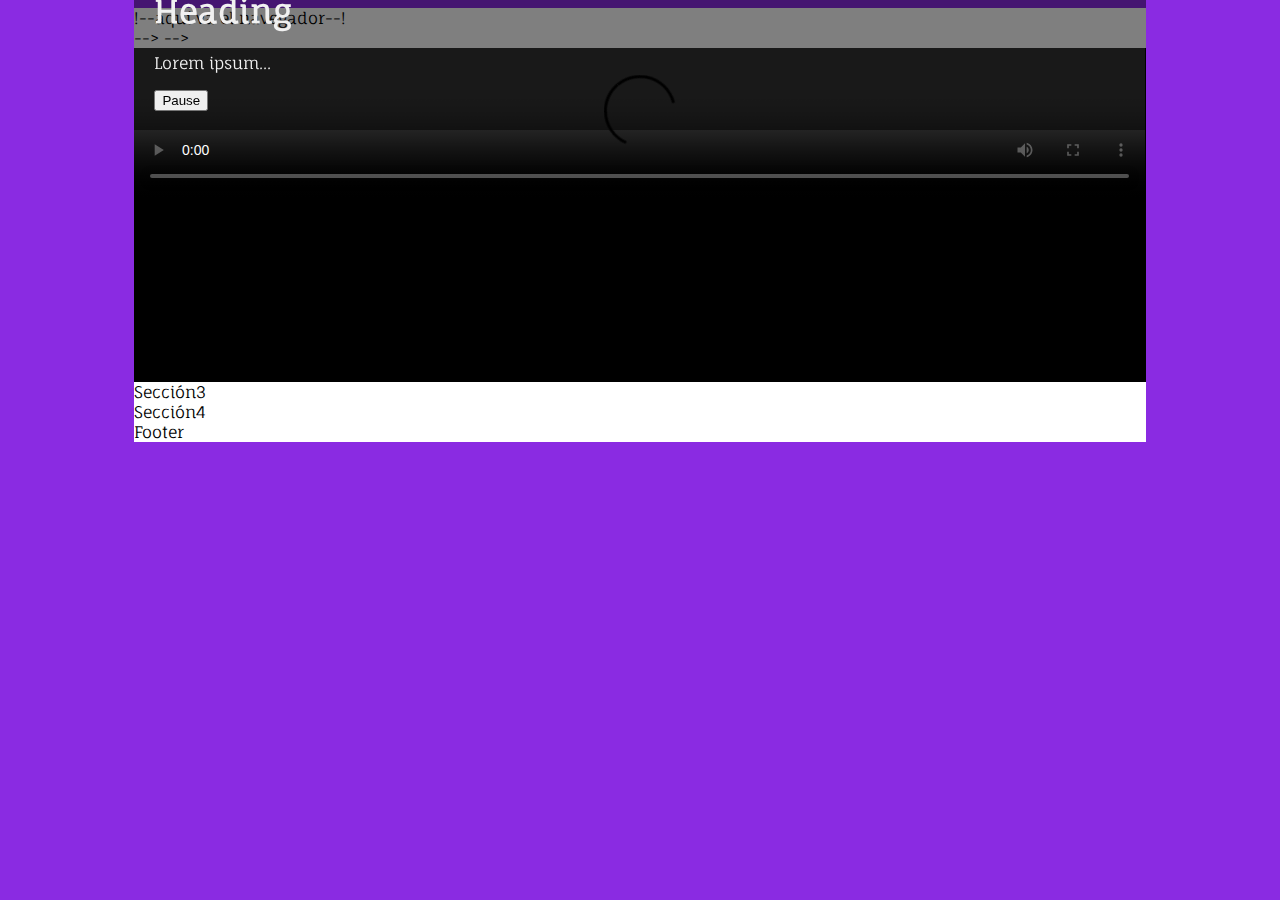
==== index.html @ c52f21e6 "primera subida de prueba" ====
<!DOCTYPE html>
<html lang="en">
<head>
    <meta charset="UTF-8">
    <meta http-equiv="X-UA-Compatible" content="IE=edge">
    <meta name="viewport" content="width=device-width, initial-scale=1.0">
    <title>Web del Romanticismo - Inicio </title>
    <!-- enlazo la hoja de estilo -->
    <link rel="stylesheet" href="./css/index.css">
</head>
<body>
    <!-- div#wrapper>nav+section*4+footer -->
     <div id="wrapper">
        <nav>!--aquí va el navegador--!</nav> --> -->
        <!----
        <section id="hero">
            <div id="titulo">Romanticismo literario
            </div>
        </section>
        ---->
        <section id="hero2">
            <video autoplay controls loop id="myVideo">
                <source src="./videos/Sky timelapse 05-Jun-2022 (16_52_50) [FULL HD].mp4" type="video/mp4">
                </video>
                <div id="titulo2">
                    <h1>Heading</h1>
                    <p>Lorem ipsum...</p>
                    <!-- Use a button to pause/play the video with JavaScript -->
                    <button id="myBtn" onclick="myFunction()">Pause</button>
                    </div>
        </section>

        

        <!-- aqui va la presetacion de cada pagina -->
        <!-- <section id="hero3">

           <div id="titulo3">Romanticismo literario</div>

        </section>

        <svg xmlns="http://www.w3.org/2000/svg" viewBox="0 0 1440 320"><path fill="#0099ff" fill-opacity="1" d="M0,288L48,272C96,256,192,224,288,197.3C384,171,480,149,576,165.3C672,181,768,235,864,250.7C960,267,1056,245,1152,250.7C1248,256,1344,288,1392,304L1440,320L1440,320L1392,320C1344,320,1248,320,1152,320C1056,320,960,320,864,320C768,320,672,320,576,320C480,320,384,320,288,320C192,320,96,320,48,320L0,320Z"></path></svg> -->

        <!-- intro del romanticismo -->
        <!-- <section id="hero4">
            <div id="titulo4">
                Romantisimo literario
            </div>
        </section> -->
        <section id="ideas">Sección3</section>
        <!-- caules son los principios del movimiento -->
        <section id="autores">Sección4</section>
        <!--  -->
        <footer>Footer</footer>
        <!--  -->
    </div>
</body>
</html>
---- css/index.css ----
/**********************************************************************************************/
/*    Web del Romanticismo - hoja de estilo de index                                         */
/*   Autor: Daniel Luque Gallardo                                                           */
/*     Versión 1.0 - 10/11/2022                                                            */
/******************************************************************************************/


/****************** Estilo general *****************************************************/


@font-face {
    font-family: titulo;
    src: url('../fonts/DancingScript-VariableFont_wght.ttf');
}

@font-face {
    font-family: texto;
    src: url('../fonts/FaunaOne-Regular.ttf');
}


*{
    box-sizing: border-box;
}

body{
    background-color: blueviolet; 
    font-family: texto;
}

#wrapper{
    background-color: white;
    width: 80%; /*  para que el texto no llegue de largo a largo*/
    margin: auto;
}


/* ************************  Hero Section Version1*************************************** */
#hero{
background-image: url(../images/romanticismo.jpg);      /* pongo foto */
height:90vh ;                                          /* dimensiono el alto */ 
background-repeat: no-repeat;                         /* evito la repetición */
background-size: cover;                              /* la ajusto la espacio disponible*/
background-position: center;                        /* para no recordar la figura principal*/
text-align: center;
padding-top: 20px;
font-family: titulo;
font-size: 3.5rem;                              /* agrando porque la fuente sale mas pequeña*/
}

#titulo{
    background-color: rgb(255, 255, 255, 0.5);
    backdrop-filter: blur(5px);  /*  al fondo le aplico un filtro blur */
    width: 50%;
    margin: auto;
    padding: 20px;
    margin-top: 20%;
    border-radius: 20px;

}


/* ************************  Hero Section Version2*************************************** */

#myVideo {
    /* position: fixed; */
    position: relative;
    right: 0;
    bottom: 0;
    width: 100%;
    height: 100%;
    }


    #titulo2 {
        /* position: fixed; */
        position: relative; /*  el titulo esta al mismo nivel que el titulo no dentro */
        top: -28vh;
        background: rgba(0, 0, 0, 0.5);
        color: #f1f1f1;
        width: 100%;
        padding: 20px;
        height: 20vh;
    }


    #hero2{
        background-color: black;
        background-position: center;
    }

    /* ************************  Hero Section Version3*************************************** */

    #hero3{
    background-color:#0099ff;  
    height: 40vh;
    position: relative;
    }

    #titulo3{
        position: absolute;
        top: 50%;
        left: 50%;
    /* truco del amnedruco*/
        transform: translate(-50%, -50%);
        font-family: titulo;
        font-size: 4rem;
        font-weight: bold;
        color: white;


    }

/* ************************  Hero Section Version 4  con una imagen de haikei *************************************** */
#hero4{
    background-image: url(../images/low-poly-grid-haikei\ \(1\).svg);
    height: 80vh;
    background-repeat: no-repeat;
    background-size: cover;
    position: relative;
}
#titulo4{
    font-size: 3rem;
    font-weight: bold;
    background-color: rgba(255, 255, 255, 0.478);
    backdrop-filter: blur(0.25px) ;
    width: 50%;
    position: absolute;
    top: 50%;
    left: 50%;
    padding: 40 px;
    transform: translate(-50%, -50%);


}











/* ************************  Media Quaries **************************************** */

@media only screen and ( width<=1000px){
    #wrapper{
        width: 100%;
        font-size: 2rem;
    }

    #titulo4{font-size: 3;}
    }


@media only screen and ( width<=600px){
    #titulo{
    width: 80%;
    }
}
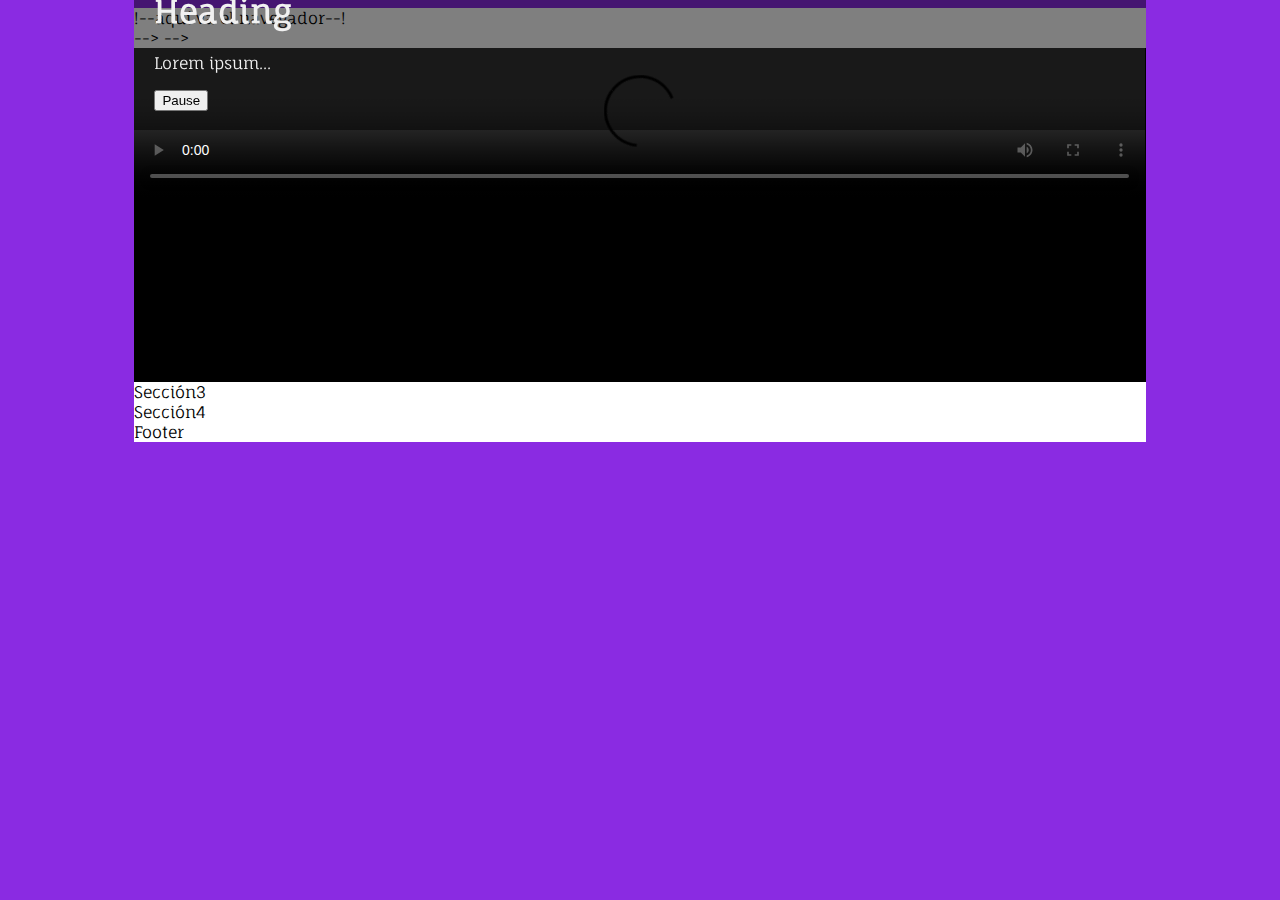
==== commit 086602d6: "favicon added" ====
--- a/index.html
+++ b/index.html
@@ -7,6 +7,7 @@
     <title>Web del Romanticismo - Inicio </title>
     <!-- enlazo la hoja de estilo -->
     <link rel="stylesheet" href="./css/index.css">
+    <link rel="shortcut icon" href="./images/favicon.png" type="image/x-icon">
 </head>
 <body>
     <!-- div#wrapper>nav+section*4+footer -->
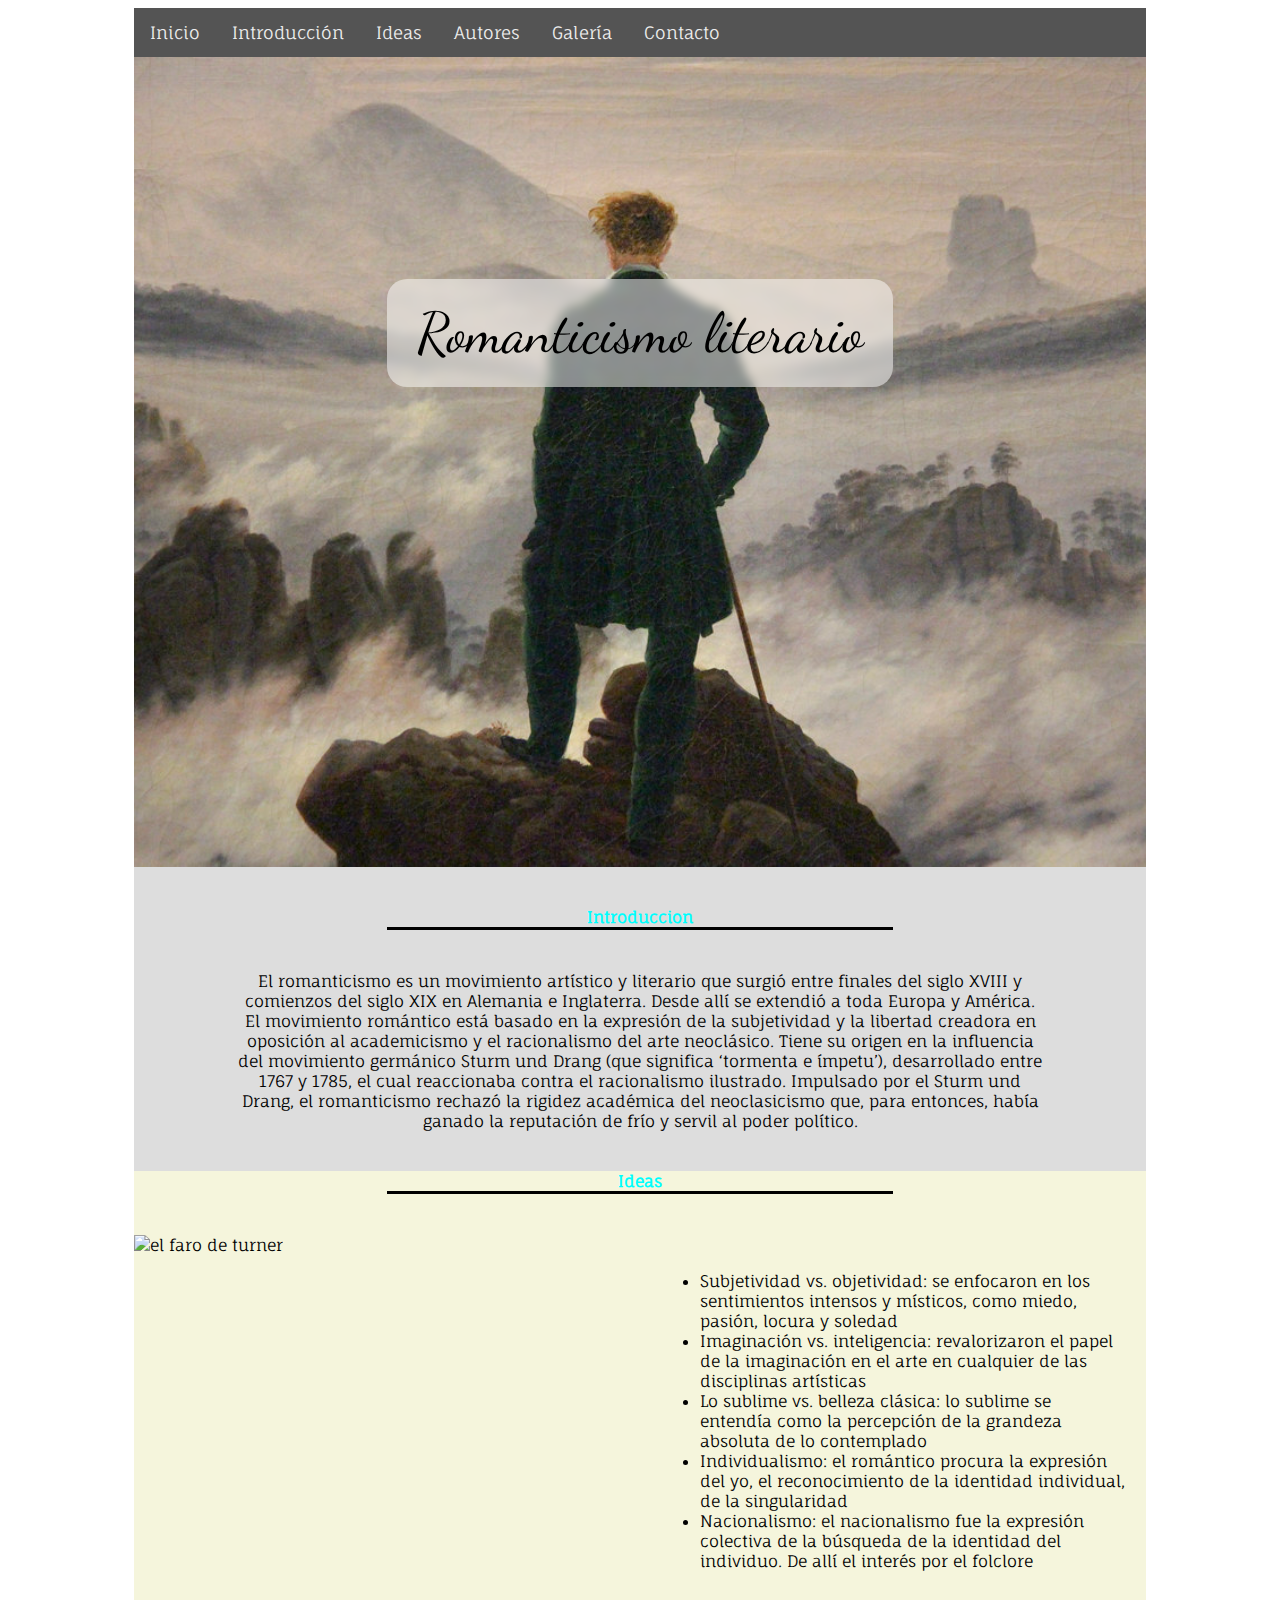
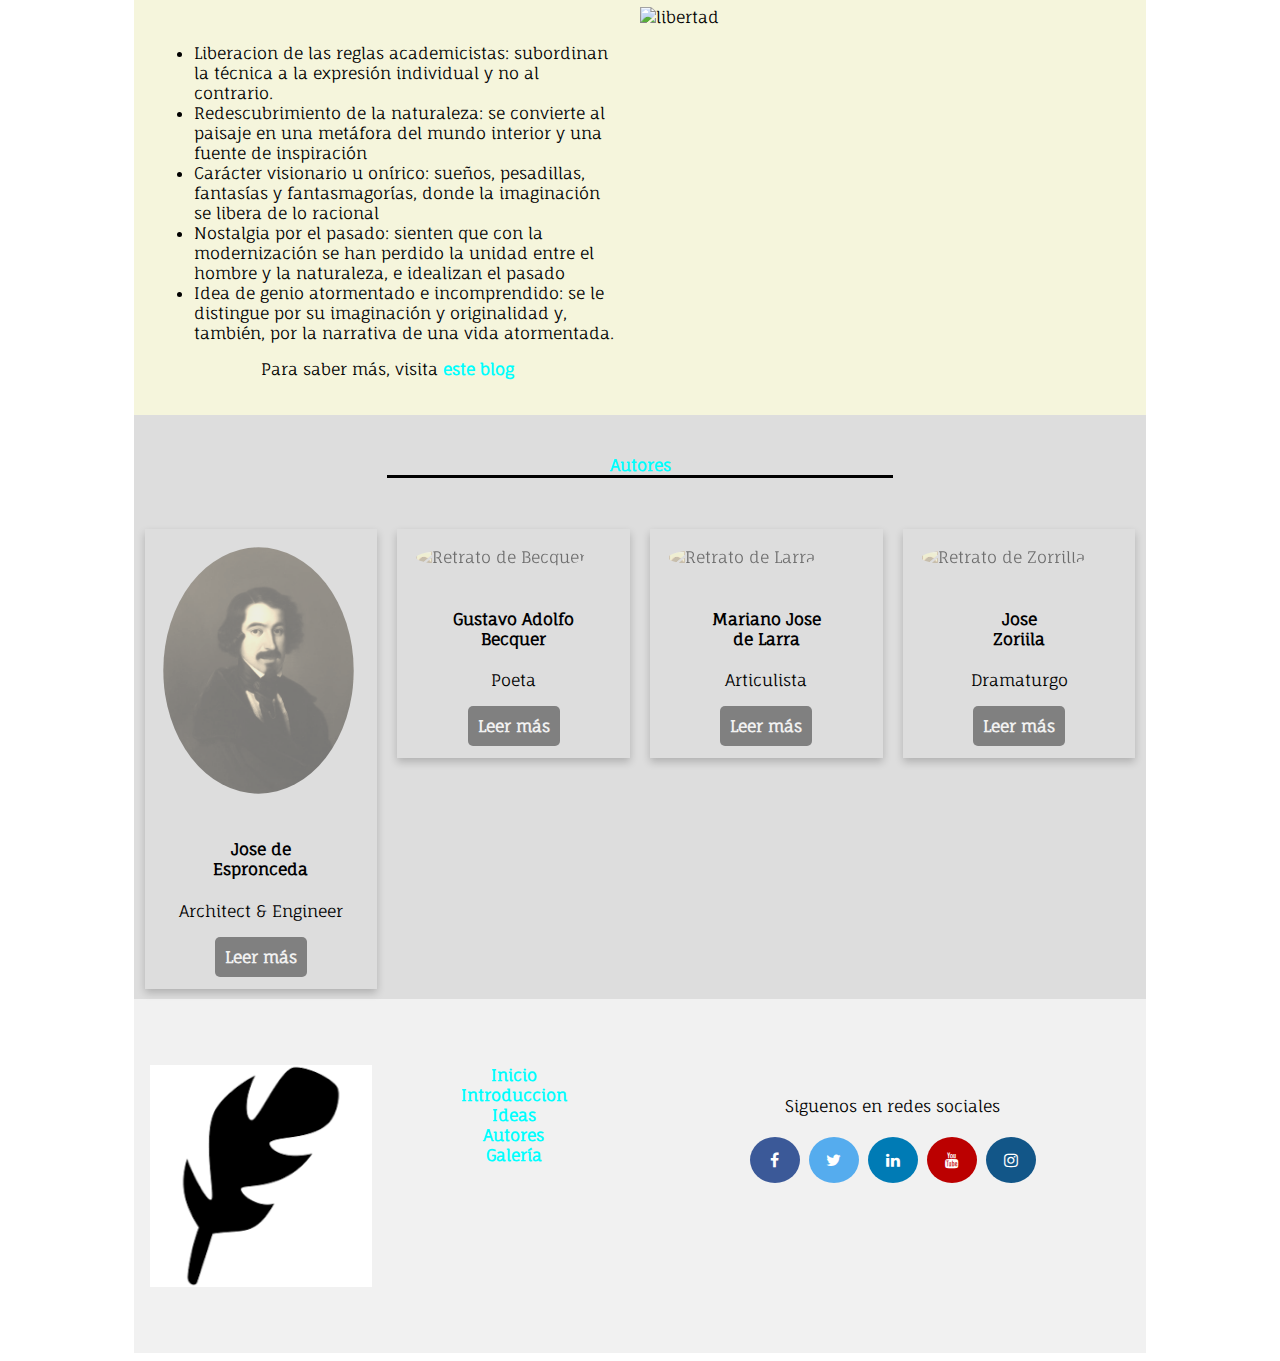
==== commit dd90440e: "Add files via upload" ====
--- a/index.html
+++ b/index.html
@@ -8,17 +8,32 @@
     <!-- enlazo la hoja de estilo -->
     <link rel="stylesheet" href="./css/index.css">
     <link rel="shortcut icon" href="./images/favicon.png" type="image/x-icon">
+    <link rel="stylesheet" href="https://cdnjs.cloudflare.com/ajax/libs/font-awesome/4.7.0/css/font-awesome.min.css">
+    
 </head>
 <body>
     <!-- div#wrapper>nav+section*4+footer -->
      <div id="wrapper">
-        <nav>!--aquí va el navegador--!</nav> --> -->
-        <!----
+        <nav>
+            <div class="topnav" id="myTopnav">
+                <a href="#" class="active">Inicio</a>
+                <a href="#intro">Introducción</a>
+                <a href="#ideas">Ideas</a>
+                <a href="#autores">Autores</a>
+                <a href="#">Galería</a>
+                <a href="#">Contacto</a>
+                <!---- este vinculo es para el icono de menu hamgurguesa-->
+                <a href="javascript:void(0);" class="icon" onclick="myFunction()">
+                  <i class="fa fa-bars"></i>
+                </a>
+              </div>
+        </nav>
+       
         <section id="hero">
             <div id="titulo">Romanticismo literario
             </div>
         </section>
-        ---->
+        <!-- 
         <section id="hero2">
             <video autoplay controls loop id="myVideo">
                 <source src="./videos/Sky timelapse 05-Jun-2022 (16_52_50) [FULL HD].mp4" type="video/mp4">
@@ -26,11 +41,11 @@
                 <div id="titulo2">
                     <h1>Heading</h1>
                     <p>Lorem ipsum...</p>
-                    <!-- Use a button to pause/play the video with JavaScript -->
+                     Use a button to pause/play the video with JavaScript
                     <button id="myBtn" onclick="myFunction()">Pause</button>
                     </div>
         </section>
-
+    --->
         
 
         <!-- aqui va la presetacion de cada pagina -->
@@ -43,17 +58,149 @@
         <svg xmlns="http://www.w3.org/2000/svg" viewBox="0 0 1440 320"><path fill="#0099ff" fill-opacity="1" d="M0,288L48,272C96,256,192,224,288,197.3C384,171,480,149,576,165.3C672,181,768,235,864,250.7C960,267,1056,245,1152,250.7C1248,256,1344,288,1392,304L1440,320L1440,320L1392,320C1344,320,1248,320,1152,320C1056,320,960,320,864,320C768,320,672,320,576,320C480,320,384,320,288,320C192,320,96,320,48,320L0,320Z"></path></svg> -->
 
         <!-- intro del romanticismo -->
+
+        <section id="intro">
+            <div class ="titulo-seccion">
+                Introduccion
+            </div>
+            <div class="texto-intro">
+                El romanticismo es un movimiento artístico y literario que surgió entre finales del siglo XVIII y comienzos del siglo XIX en Alemania e Inglaterra. Desde allí se extendió a toda Europa y América.
+
+El movimiento romántico está basado en la expresión de la subjetividad y la libertad creadora en oposición al academicismo y el racionalismo del arte neoclásico.
+
+Tiene su origen en la influencia del movimiento germánico Sturm und Drang (que significa ‘tormenta e ímpetu’), desarrollado entre 1767 y 1785, el cual reaccionaba contra el racionalismo ilustrado.
+
+Impulsado por el Sturm und Drang, el romanticismo rechazó la rigidez académica del neoclasicismo que, para entonces, había ganado la reputación de frío y servil al poder político.
+            </div>
+        </section>
+
+
+
+    
         <!-- <section id="hero4">
             <div id="titulo4">
                 Romantisimo literario
             </div>
         </section> -->
-        <section id="ideas">Sección3</section>
+        
+        <!--- vamos a relzar un grid de dos columnas-->
+        <section id="ideas">
+            <!--- antes del grid -->
+            <div class="titulo-seccion">
+                Ideas
+            </div>
+            <!-- div.grid2>div.col2*2 -->
+            <div class="grid2">
+                <div class="col2 imagen">
+                <img src="./images/faro.jpg" alt="el faro de turner">
+                </div>
+                <div class="col2 texto">
+                    <ul>
+                    <li>Subjetividad vs. objetividad: se enfocaron en los sentimientos intensos y místicos, como miedo, pasión, locura y soledad</li> 
+                    <li>
+                        Imaginación vs. inteligencia: revalorizaron el papel de la imaginación en el arte en cualquier de las disciplinas artísticas</li> 
+                    <li>Lo sublime vs. belleza clásica: lo sublime se entendía como la percepción de la grandeza absoluta de lo contemplado</li> 
+                    <li>Individualismo: el romántico procura la expresión del yo, el reconocimiento de la identidad individual, de la singularidad</li> 
+                    <li>Nacionalismo: el nacionalismo fue la expresión colectiva de la búsqueda de la identidad del individuo. De allí el interés por el folclore</li> 
+                    </ul>
+                </div>        
+                    <div class="col2 texto">
+                        <ul id="lista2"> <!------ para hacer qu ela lista pertenezca en la misma-->
+                        <li>Liberacion de las reglas academicistas: subordinan la técnica a la expresión individual y no al contrario.</li>
+                        <li>Redescubrimiento de la naturaleza: se convierte al paisaje en una metáfora del mundo interior y una fuente de inspiración</li>
+                        <li>Carácter visionario u onírico: sueños, pesadillas, fantasías y fantasmagorías, donde la imaginación se libera de lo racional</li>
+                        <li>Nostalgia por el pasado:  sienten que con la modernización se han perdido la unidad entre el hombre y la naturaleza, e idealizan el pasado
+                        </li>
+                        <li>Idea de genio atormentado e incomprendido: se le distingue por su imaginación y originalidad y, también, por la narrativa de una vida atormentada.
+                        </li>
+                    </ul>
+                    <p class="centrado">
+                        Para saber más, visita <a class="enlace" href="https://www.culturagenial.com/es/romanticismo/" target="_blank">este blog</a>
+                    </p>
+                </div>
+                <div class="col2 imagen">
+                    <img src="./images/libertad.jpg" alt="libertad">
+                </div>
+            </div>
+        </section>
+
+
         <!-- caules son los principios del movimiento -->
-        <section id="autores">Sección4</section>
-        <!--  -->
-        <footer>Footer</footer>
-        <!--  -->
+        <section id="autores">
+            <!-- título de sección -->
+            <div class="titulo-seccion">
+                Autores
+            </div>
+            <!-- div.grid4>div.col4*4 -->
+            <div class="grid4">
+               <div class="col4">
+                   <div class="card">
+                       <img src="./images/jose espronceda.jpg" alt="Retrato de Espronceda" >
+                       <div class="container">
+                         <h4><b>Jose de <br>Espronceda</b></h4>
+                         <p>Architect & Engineer</p>
+                         <a href="Jose de espronceda.html">Leer más</a>
+                       </div>
+                     </div> 
+               </div>
+               <div class="col4">
+                   <div class="card">
+                       <img src="./images/becquer.jpg" alt="Retrato de Becquer" >
+                       <div class="container">
+                         <h4><b>Gustavo Adolfo <br>Becquer</b></h4>
+                         <p>Poeta</p>
+                         <a href="#">Leer más</a>
+                       </div>
+                     </div>
+               </div>
+               <div class="col4">
+                   <div class="card">
+                       <img src="./images/larra.jpg" alt="Retrato de Larra" >
+                       <div class="container">
+                         <h4><b>Mariano Jose <br>de Larra</b></h4>
+                         <p>Articulista</p>
+                         <a href="#">Leer más</a>
+                       </div>
+                     </div>
+               </div>
+               <div class="col4">
+                   <div class="card">
+                       <img src="./images/zorrilla.jpg" alt="Retrato de Zorrilla" >
+                       <div class="container">
+                         <h4><b>Jose<br>Zoriila</b></h4>
+                         <p>Dramaturgo</p>
+                         <a href="#">Leer más</a>
+                       </div>
+                     </div>
+               </div>
+            </div>
+
+       </section>
+        
+        <footer>
+            <div class="grid5">
+                <div class="col3">
+                    <img src="./images/favicon.png" alt="pluma literaria">
+                </div>
+                <div class="col3">
+                    <a class="enlace" href="#">Inicio</a><br>
+                    <a class="enlace" href="#intro">Introduccion</a><br>
+                    <a class="enlace" href="#ideas">Ideas</a><br>
+                    <a class="enlace" href="#autores">Autores</a><br>
+                    <a class="enlace" href="#galeria">Galería</a><br>
+                </div>
+                <div class="col3">
+                    <p>Siguenos en redes sociales</p>
+                    <a href="#" class="fa fa-facebook"></a>
+                    <a href="#" class="fa fa-twitter"></a>
+                    <a href="#" class="fa fa-linkedin"></a>
+                    <a href="#" class="fa fa-youtube"></a>
+                    <a href="#" class="fa fa-instagram"></a>
+                </div>
+            </div>
+        </footer>
+        
     </div>
+    <script src="./js/funciones.js"></script>
 </body>
 </html>--- a/css/index.css
+++ b/css/index.css
@@ -24,16 +24,114 @@
 }
 
 body{
-    background-color: blueviolet; 
+    /* background-color: gray;  */
     font-family: texto;
 }
 
 #wrapper{
-    background-color: white;
+    background-color: #ddd;
     width: 80%; /*  para que el texto no llegue de largo a largo*/
     margin: auto;
-}
-
+
+}
+
+.titulo-seccion{
+    font-weight: titulo;
+    font-size: 4 rem;
+    text-align: center;
+    font-weight: bold;
+    color: aqua;
+    width: 50%;
+    margin: 4% auto;
+    border-bottom: 3px solid black;
+}
+
+
+.enlace{
+    text-decoration: none;
+    color: aqua;
+    font-weight: bold;
+}
+
+.enlace:hover{
+    color: rgb(6, 32, 32);
+}
+
+.centrado{
+    text-align: center;
+}
+/***************************** Barra de navegación**************************************/
+nav{
+    position: sticky;
+    top: 0;
+    z-index: 99;
+    opacity: 0.8;
+}
+
+
+.topnav {
+    background-color: #333;
+    overflow: hidden;
+    
+
+  }
+  
+  /* Style the links inside the navigation bar */
+  .topnav a {
+    float: left;
+    display: block;
+    color: #f2f2f2;
+    text-align: center;
+    padding: 14px 16px;
+    text-decoration: none;
+    font-size: 17px;
+  }
+  
+  /* Change the color of links on hover */
+  .topnav a:hover {
+    background-color: #ddd;
+    color: black;
+  }
+  
+  /* Add an active class to highlight the current page */
+  /* Descativado por que no lo vamos a progrmar asin
+  /* .topnav a.active {
+    background-color: #04AA6D;
+    color: white;
+  } */
+  
+  /* Hide the link that should open and close the topnav on small screens */
+  .topnav .icon {
+    display: none;
+  }
+
+
+
+
+
+  /* When the screen is less than 600 pixels wide, hide all links, except for the first one ("Home"). Show the link that contains should open and close the topnav (.icon) */
+@media screen and (max-width: 900px) {
+    .topnav a:not(:first-child) {display: none;}
+    .topnav a.icon {
+      float: right;
+      display: block;
+    }
+  }
+  
+  /* The "responsive" class is added to the topnav with JavaScript when the user clicks on the icon. This class makes the topnav look good on small screens (display the links vertically instead of horizontally) */
+  @media screen and (max-width: 900px) {
+    .topnav.responsive {position: relative;}
+    .topnav.responsive a.icon {
+      position: absolute;
+      right: 0;
+      top: 0;
+    }
+    .topnav.responsive a {
+      float: none;
+      display: block;
+      text-align: left;
+    }
+  }
 
 /* ************************  Hero Section Version1*************************************** */
 #hero{
@@ -136,11 +234,180 @@
 
 
 
-
-
-
-
-
+/**************************  Introduccion   ***************************************/
+
+.texto-intro{
+    text-align: center;
+    margin-left: 10%;
+    margin-right: 10%;
+}
+
+
+
+
+
+
+
+/*******************************  Seccion ideas   ***********************************************/
+#ideas{
+    background-color: beige;
+}
+/******* titulo de la seccion ******/
+
+
+
+.grid2{
+    display: grid;
+    grid-template-columns: 50% 50%; /***** tmb pueder ser con auto****/
+}
+
+.texto{
+    padding: 20px;
+}
+
+.col2 ul{
+    list-style-image: url(../images/redcheck.png);
+}
+
+.col2 img{
+    width: 100%;
+}
+.grid4{
+    display: grid;
+    grid-template-columns: 25% 25% 25% 25%;
+}
+.col4{
+    padding: 20px;
+
+}
+
+
+.grid4 {display:grid;
+    grid-template-columns:25% 25% 25% 25%;
+}
+
+
+.col4 {padding:4%;
+}
+
+
+    .card {
+        /* Add shadows to create the "card" effect */
+        box-shadow: 0 4px 8px 0 rgba(0,0,0,0.2);
+        transition: 0.3s;
+    }
+    .card img {
+            width:92%;
+            margin:4%;
+            border-radius:50%;
+            filter:sepia(5px);
+            opacity:0.5;
+    }
+    .card img {      /*** selector contextual solo para las img dentro de la card**/
+        width: 90%;
+        filter: sepia();  /**ocasional**/
+        opacity:0.5;  /**ocasional**/
+        transition: 1s;
+        padding: 4%;
+    }
+    .card img:hover{
+        opacity: 1;
+    }
+
+      /* On mouse-over, add a deeper shadow */
+    .card:hover {
+        box-shadow: 0 8px 16px 0 rgba(0,0,0,0.2);
+    }
+    
+      /* Add some padding inside the card container */
+    .container {
+        padding: 2px 16px;
+        text-align: center;
+    }
+
+
+    .card a{
+        text-decoration: none;
+        font-weight: bold;
+        background-color: gray;
+        padding: 10px;
+        color: #f1f1f1;
+        display: inline-block;  /*** separa el bloque superior e inferior pero no ocupa el espacio de punta a punta, si hubiera otro inline block lo pondria a cntinuacion****/
+                                /**** es lo que se usa en la barra de navegacion    *****/
+        border-radius: 5px;
+        transition: 0.5s;
+        margin-bottom: 10px;
+    }
+
+
+    .card a:hover{
+        background-color: rgb(165, 164, 164);
+        color:black
+    }
+
+    /*******************************footer con grid de tres columnas*********/
+
+footer{
+    background-color: #f1f1f1;
+    padding: 5% 0;
+}
+
+.grid5 {display:grid;
+    grid-template-columns:25% 25% 50%;}
+
+    .col3{
+        text-align: center;
+        padding: 6%;
+        /* margin-left: 10%;
+        margin-right: 10%; */
+    }
+
+    .col3 img{
+        width: 100%;
+        display: block;
+        margin: auto;
+    }
+
+
+
+    .fa {
+        padding: 15px;
+        font-size: 30px;
+        width: 50px;
+        text-align: center;
+        text-decoration: none;
+        margin: 5px 2px;
+        border-radius: 50%;
+      }
+      
+      .fa:hover {
+          opacity: 0.7;
+      }
+      
+      .fa-facebook {
+        background: #3B5998;
+        color: white;
+      }
+      
+      .fa-twitter {
+        background: #55ACEE;
+        color: white;
+      }
+      
+      .fa-linkedin {
+        background: #007bb5;
+        color: white;
+      }
+      
+      .fa-youtube {
+        background: #bb0000;
+        color: white;
+      }
+      
+      .fa-instagram {
+        background: #125688;
+        color: white;
+      }
 
 
 
@@ -153,7 +420,22 @@
     }
 
     #titulo4{font-size: 3;}
-    }
+    
+
+    .grid2{
+        grid-template-columns: 100%;   /*** el grid pasa a una columna ***/
+    }
+    .grid3{
+        grid-template-columns: 50% 50%;
+        font-size: 0.7rem;
+    }
+    #lista2{
+        margin-top: -40px;
+    }
+    .grid4{
+        grid-template-columns: 50% 50%;
+    }
+}
 
 
 @media only screen and ( width<=600px){
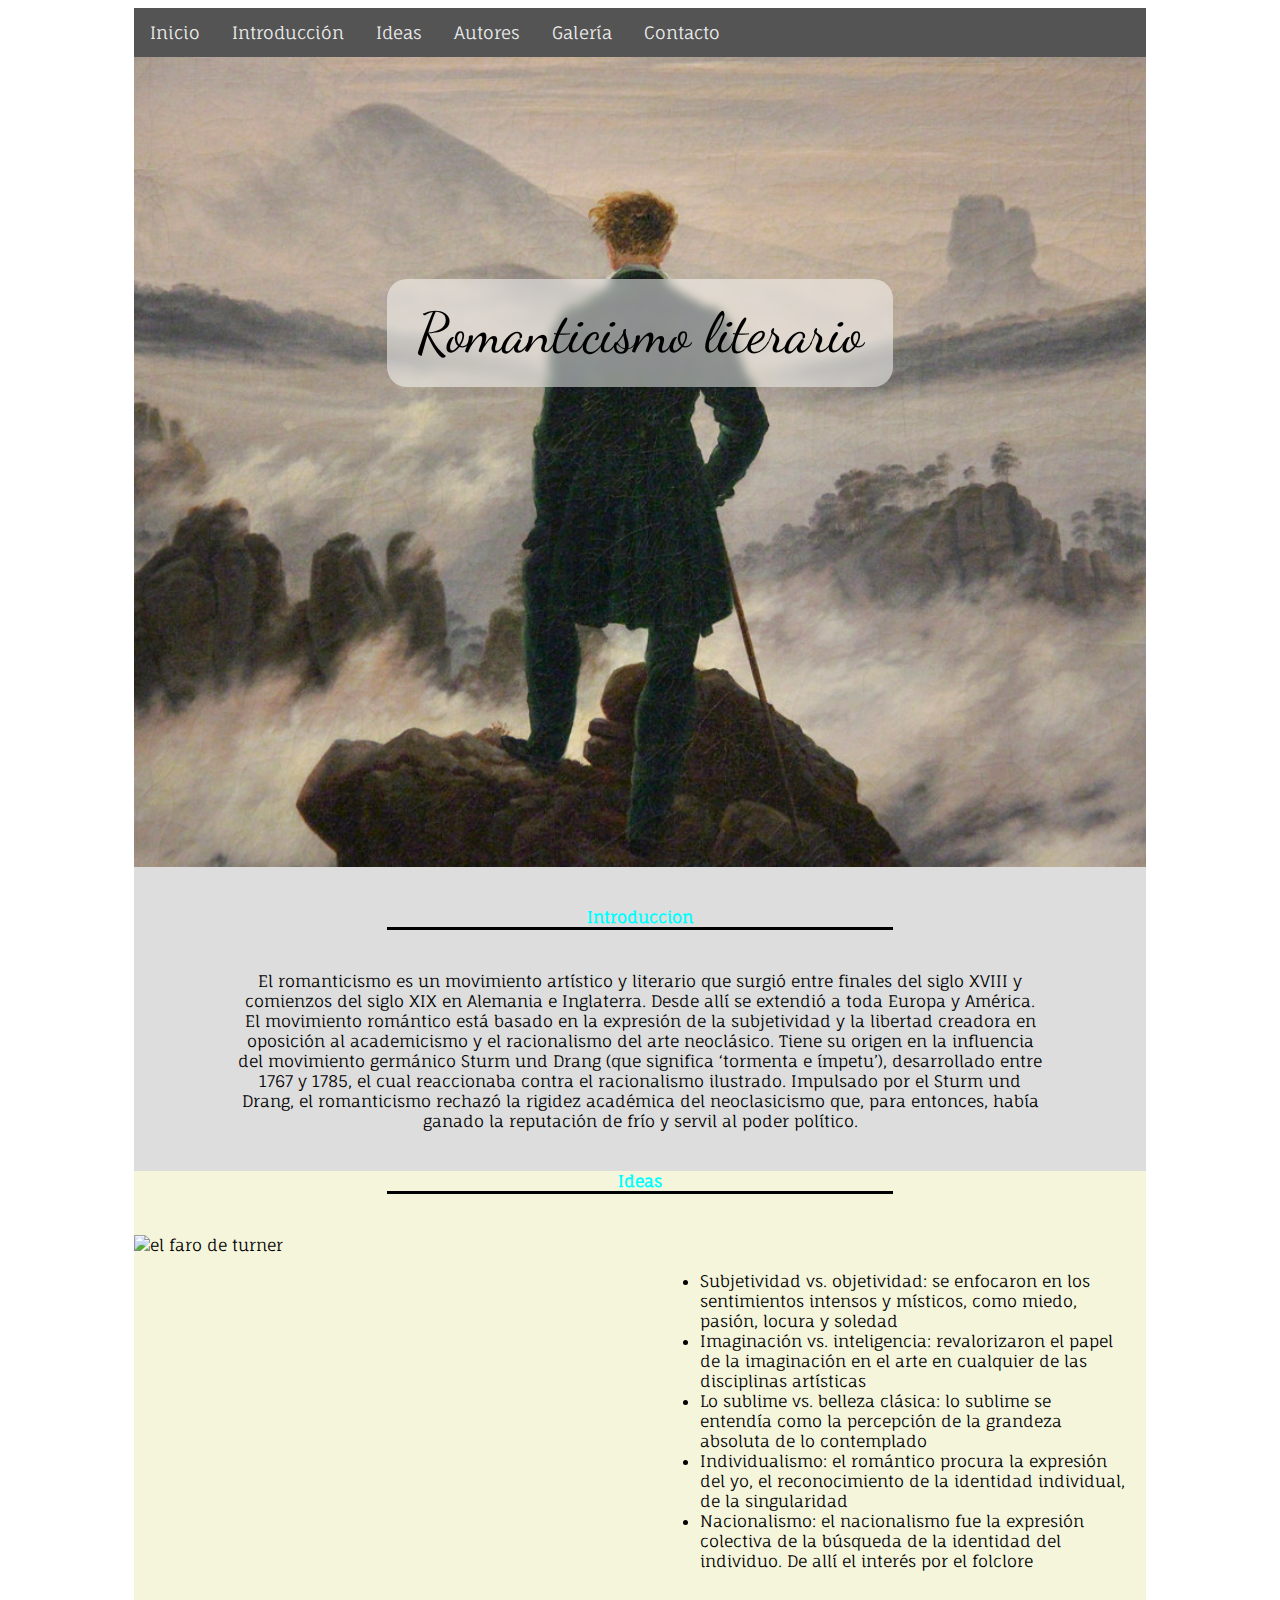
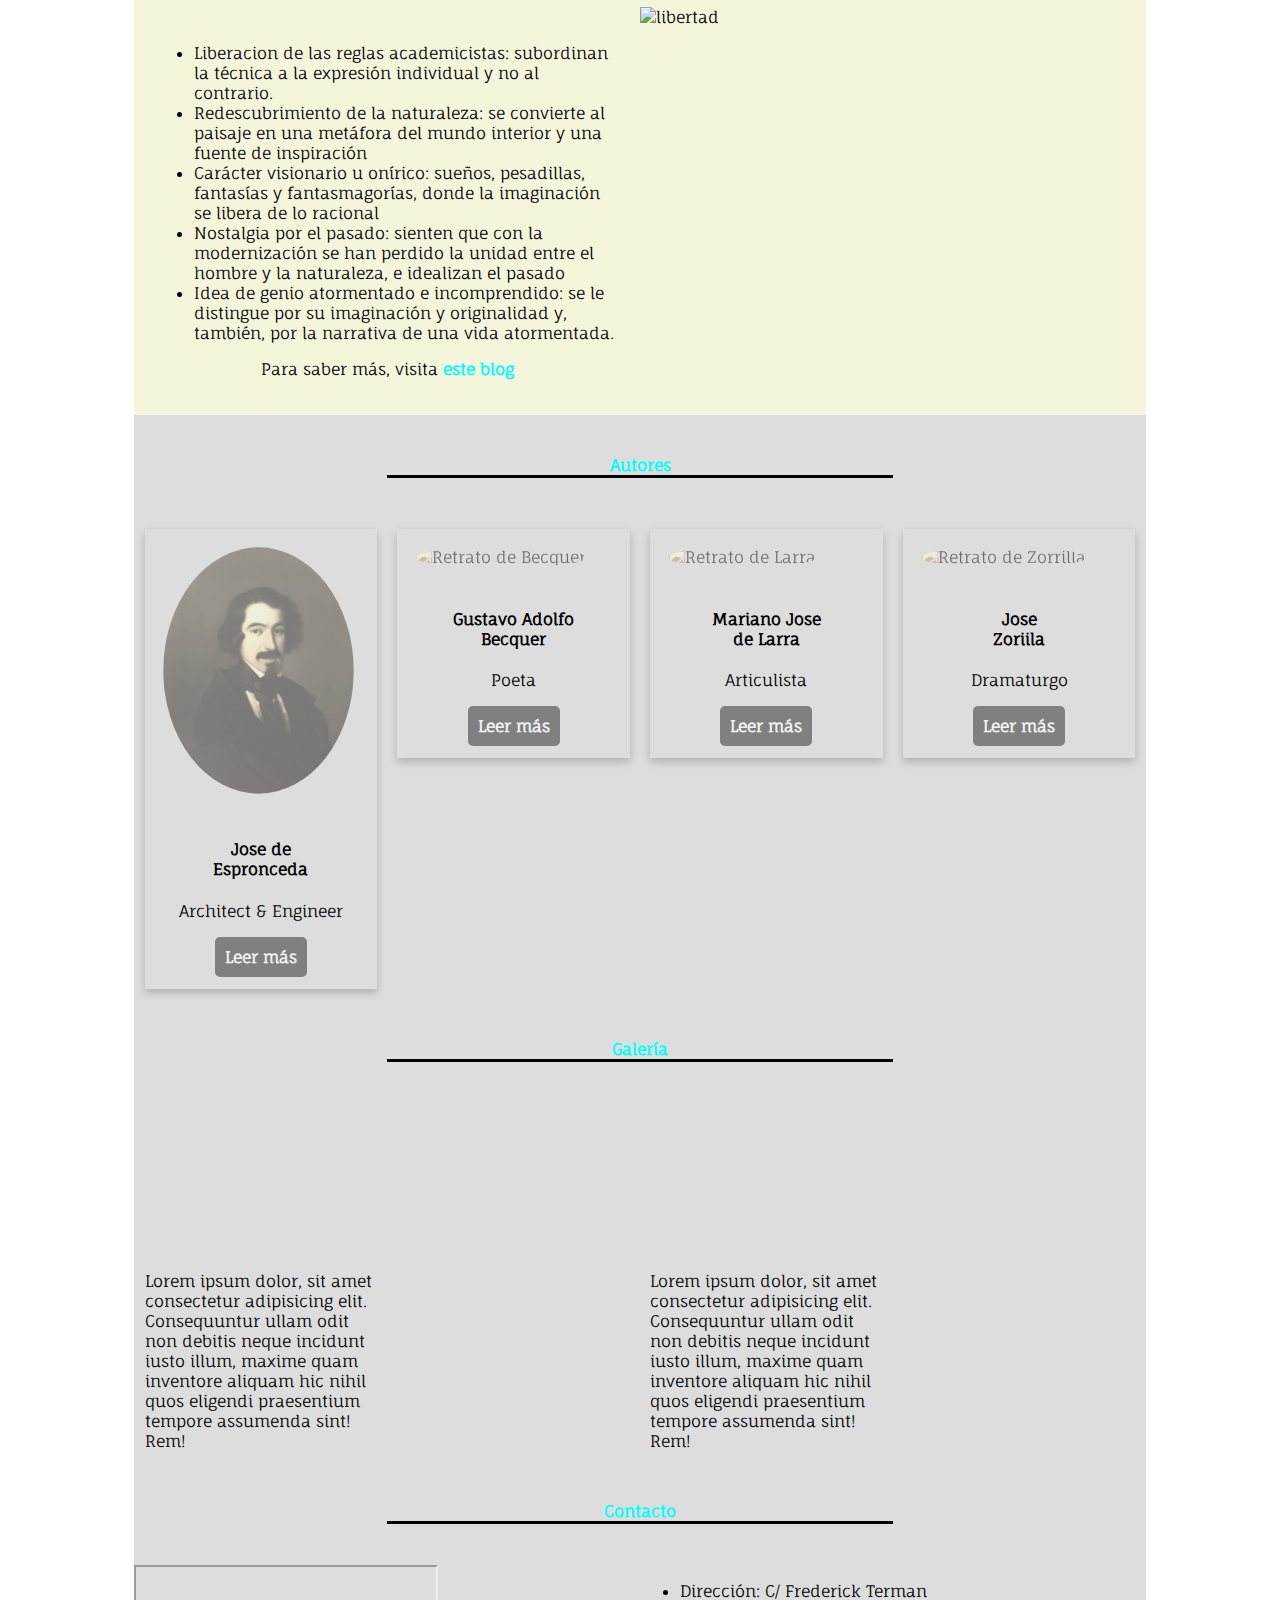
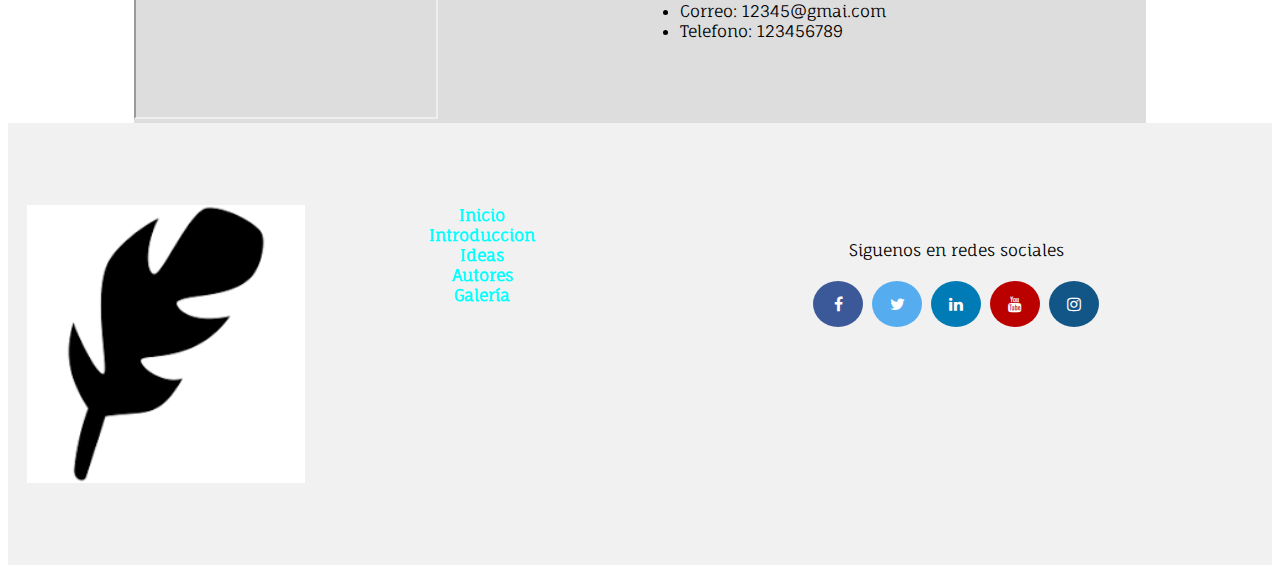
==== commit 91b5b489: "Add files via upload" ====
--- a/index.html
+++ b/index.html
@@ -176,6 +176,85 @@
             </div>
 
        </section>
+
+
+       <section id="galeria">
+        <div class="titulo-seccion">
+            Galería
+        </div>
+
+        <div class="grid4">
+            <div class="col4">
+                <!---- video responsive -->
+                <!---- le quitamos el height y el wight que trae predeterminado  -->
+                <div class="container">
+                    <iframe class="responsive-iframe" src="https://www.youtube.com/embed/R9D7lHR7fKM" title="YouTube video player" frameborder="0" allow="accelerometer; autoplay; clipboard-write; encrypted-media; gyroscope; picture-in-picture" allowfullscreen></iframe>
+                </div>
+                
+            Lorem ipsum dolor, sit amet consectetur adipisicing elit. Consequuntur ullam odit non debitis neque incidunt iusto illum, maxime quam inventore aliquam hic nihil quos eligendi praesentium tempore assumenda sint! Rem!
+            </div>
+
+
+            <div class="col4">
+                <div class="container">
+                    <iframe class="responsive-iframe" src="https://www.youtube.com/embed/R9D7lHR7fKM" title="YouTube video player" frameborder="0" allow="accelerometer; autoplay; clipboard-write; encrypted-media; gyroscope; picture-in-picture" allowfullscreen></iframe>
+                </div>
+            </div>
+
+            <div class="col4">
+                <!---- video responsive -->
+                <!---- le quitamos el height y el wight que trae predeterminado  -->
+                <div class="container">
+                    <iframe class="responsive-iframe" src="https://www.youtube.com/embed/R9D7lHR7fKM" title="YouTube video player" frameborder="0" allow="accelerometer; autoplay; clipboard-write; encrypted-media; gyroscope; picture-in-picture" allowfullscreen></iframe>
+                </div>
+                
+            Lorem ipsum dolor, sit amet consectetur adipisicing elit. Consequuntur ullam odit non debitis neque incidunt iusto illum, maxime quam inventore aliquam hic nihil quos eligendi praesentium tempore assumenda sint! Rem!
+            </div>
+
+
+            <div class="col4">
+                <div class="container">
+                    <iframe class="responsive-iframe" src="https://www.youtube.com/embed/R9D7lHR7fKM" title="YouTube video player" frameborder="0" allow="accelerometer; autoplay; clipboard-write; encrypted-media; gyroscope; picture-in-picture" allowfullscreen></iframe>
+                </div>
+            </div>
+
+        </div>
+        </section>
+
+
+
+            <section id="contacto">
+                <div class="titulo-seccion">
+                    Contacto
+                </div>
+                <div class="grid2">
+                    <div class="col2">
+                        <div class="container2">
+                        <iframe class="responsive-iframe" src="https://www.google.com/maps/embed?pb=!1m18!1m12!1m3!1d3197.2563608884925!2d-4.556996084804428!3d36.74041717996095!2m3!1f0!2f0!3f0!3m2!1i1024!2i768!4f13.1!3m3!1m2!1s0xd72f1d2ffe3a137%3A0xe095a3ea561debe2!2sC.%20Frederick%20Terman%2C%2029590%2C%20M%C3%A1laga!5e0!3m2!1ses!2ses!4v1670234450855!5m2!1ses!2ses" allowfullscreen="" loading="lazy" referrerpolicy="no-referrer-when-downgrade"></iframe>
+                        </div>
+                    </div>
+                    <div class="col2">
+                        <ul>
+                            <li>Dirección: C/ Frederick Terman </li>
+                            <li>Correo: 12345@gmai.com</li>
+                            <li>Telefono: 123456789</li>
+                        </ul>
+                    </div>
+                </div>
+            </section>
+        
+
+
+
+
+        </div> <!--- wrapper-->
+      
+
+
+       
+
+
+
         
         <footer>
             <div class="grid5">
